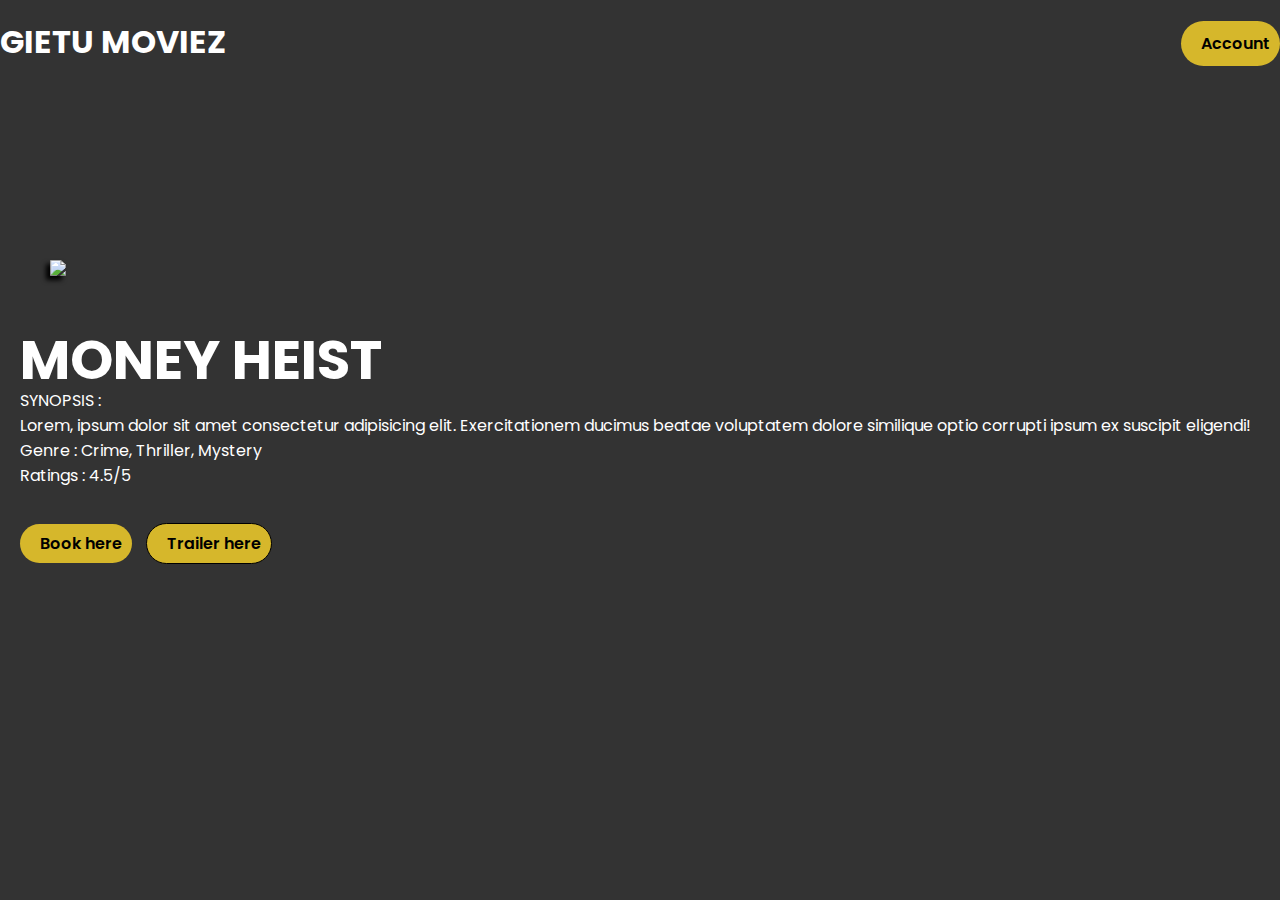
==== index.html @ 40458448 "Added Main Files" ====
<!DOCTYPE html>
<html lang="en">
  <head>
    <meta charset="UTF-8" />
    <meta http-equiv="X-UA-Compatible" content="IE=edge" />
    <meta name="viewport" content="width=device-width, initial-scale=1.0" />
    <title>GIETU MOVIESROOM</title>
    <link rel="stylesheet" href="style.css" />
  </head>

  <body>
    <div class="container header">
      <!-- <img src="assets/img/logo.png" class="logo" /> -->
      <h1 class="logo">GIETU MOVIEZ</h1>
      <a href="#" class="header-btn"><i class="fa fa-user"></i> Account</a>
    </div>

    <div class="container movie-details">
      <div class="row">
        <div class="col-md-6 text-center">
          <img src="assets/img/money heist.jpg" class="movie-img">
        </div>
        <div class="col-md-6 left-box">
          <h1 class="movie-title">MONEY HEIST</h1>
          <p>
            SYNOPSIS : <br />
            Lorem, ipsum dolor sit amet consectetur adipisicing elit.
            Exercitationem ducimus beatae voluptatem dolore similique optio
            corrupti ipsum ex suscipit eligendi!
          </p>
          <p>Genre : Crime, Thriller, Mystery</p>
          <p>Ratings : 4.5/5</p>
          <a href="" class="book-btn"><i class="fa-solid fa-ticket"></i>Book here</a>
          <a href="" class="trailer-btn"><i class="fa fa-play"></i>Trailer here</a>
        </div>
        
      </div>
    </div>
  </body>

  <!-- ALL CDNJ -->

  <link
    rel="stylesheet"
    href="https://cdnjs.cloudflare.com/ajax/libs/bootstrap/5.3.0-alpha1/css/bootstrap-grid.min.css"
    integrity="sha512-zDDxSlYrbKTTfup/YyljmstpX+1jwjeg15AKS/fl26gRxfpD+HMr6dfuJQzCcFtoIEjf93SuCffose5gDQOZtg=="
    crossorigin="anonymous"
    referrerpolicy="no-referrer"
  />

  <script
    src="https://cdnjs.cloudflare.com/ajax/libs/bootstrap/5.3.0-alpha1/js/bootstrap.min.js"
    integrity="sha512-eHx4nbBTkIr2i0m9SANm/cczPESd0DUEcfl84JpIuutE6oDxPhXvskMR08Wmvmfx5wUpVjlWdi82G5YLvqqJdA=="
    crossorigin="anonymous"
    referrerpolicy="no-referrer"
  ></script>

  <link
    rel="stylesheet"
    href="https://cdnjs.cloudflare.com/ajax/libs/font-awesome/6.3.0/css/all.min.css"
    integrity="sha512-SzlrxWUlpfuzQ+pcUCosxcglQRNAq/DZjVsC0lE40xsADsfeQoEypE+enwcOiGjk/bSuGGKHEyjSoQ1zVisanQ=="
    crossorigin="anonymous"
    referrerpolicy="no-referrer"
  />

</html>
---- style.css ----
@import url("https://fonts.googleapis.com/css2?family=Poppins:wght@400;600;700&display=swap");
@import url('https://fonts.googleapis.com/css2?family=Nunito:ital,wght@0,300;0,400;0,600;0,700;1,300;1,400&display=swap');
@import url('https://fonts.googleapis.com/css?family=Lato:100,400');

*{
  margin: 0;
  padding: 0;
  font-family: 'Poppins' , sans-serif;
  box-sizing: border-box;
}

html{
  scroll-behavior: smooth;
}

body{
  width: 100%;
  height: 100%;
  background-image: linear-gradient(rgba(0, 0, 0, 0.8),rgba(0,0,0,0.8)),url(assets/img/moneyheist1.jpg);
  background-position: center;
  background-size: cover;
}

.logo{
  margin-top: 18px;
  color: #fff;
}

.header{
  height: 10%;
}

.header-btn{
  text-decoration: none;
  border-radius: 30px;
  padding: 10px 10px;
  float: right;
  margin-top: -45px;
  color: #000000;
  font-weight: 600;
  background: #d6b72b;
}

.movie-details{
  margin: 15% 0;
}

.left-box{
  color: #fff;
  margin: 15px 0;
  padding: 20px;
}

.left-box a{
  text-decoration: none;
  border-radius: 30px;
  padding: 7px 10px;
  margin-top: 35px;
  color: #000000;
  font-weight: 600;
  background: #d6b72b; 
  display: inline-block;
  margin-right: 10px;
}

.trailer-btn{
  border: 1px solid #000000;
  background: transparent;
}

.fa-solid{
  margin: 0 5px;
}

.fa{
  margin: 0 5px;
}

.movie-img{
  height: 500px;
  margin: -50px 0px 0px 50px;
  border-radius: 5%;
  box-shadow: -4px 4px 5px 0 #000;
  transition: 1s;
}

.movie-img:hover{
  transform: translateY(-5px);
}

.movie-title{
  height: 50px;
  font-size: 55px;
  font-weight: 700;
  margin: 0px 0px 20px;
}

@media only screen and (max-width: 650px){

  .movie-img{
    height: 500px;
    margin: -50px 0px 0px 25px;
    border-radius: 5%;
    box-shadow: -4px 4px 5px 0 #000;
    transition: 1s;
  }

}
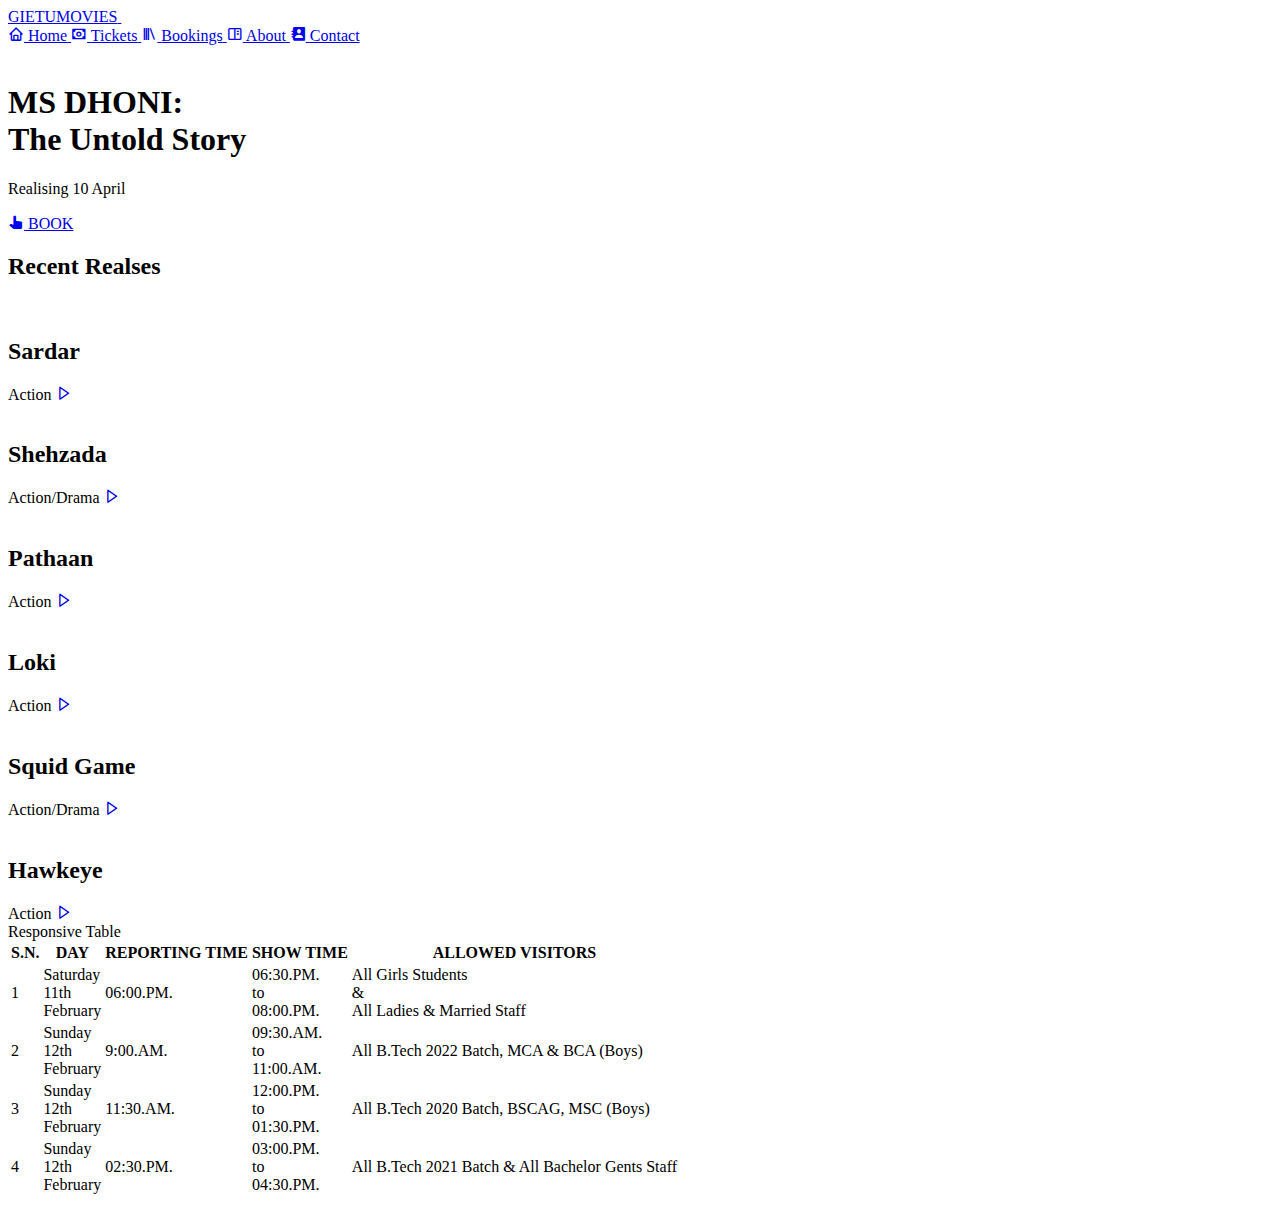
==== commit d1ebb2e3: "Add files via upload" ====
--- a/index.html
+++ b/index.html
@@ -1,66 +1,250 @@
 <!DOCTYPE html>
 <html lang="en">
-  <head>
-    <meta charset="UTF-8" />
-    <meta http-equiv="X-UA-Compatible" content="IE=edge" />
-    <meta name="viewport" content="width=device-width, initial-scale=1.0" />
-    <title>GIETU MOVIESROOM</title>
-    <link rel="stylesheet" href="style.css" />
-  </head>
-
-  <body>
-    <div class="container header">
-      <!-- <img src="assets/img/logo.png" class="logo" /> -->
-      <h1 class="logo">GIETU MOVIEZ</h1>
-      <a href="#" class="header-btn"><i class="fa fa-user"></i> Account</a>
-    </div>
-
-    <div class="container movie-details">
-      <div class="row">
-        <div class="col-md-6 text-center">
-          <img src="assets/img/money heist.jpg" class="movie-img">
-        </div>
-        <div class="col-md-6 left-box">
-          <h1 class="movie-title">MONEY HEIST</h1>
-          <p>
-            SYNOPSIS : <br />
-            Lorem, ipsum dolor sit amet consectetur adipisicing elit.
-            Exercitationem ducimus beatae voluptatem dolore similique optio
-            corrupti ipsum ex suscipit eligendi!
-          </p>
-          <p>Genre : Crime, Thriller, Mystery</p>
-          <p>Ratings : 4.5/5</p>
-          <a href="" class="book-btn"><i class="fa-solid fa-ticket"></i>Book here</a>
-          <a href="" class="trailer-btn"><i class="fa fa-play"></i>Trailer here</a>
-        </div>
-        
-      </div>
-    </div>
-  </body>
-
-  <!-- ALL CDNJ -->
-
-  <link
-    rel="stylesheet"
-    href="https://cdnjs.cloudflare.com/ajax/libs/bootstrap/5.3.0-alpha1/css/bootstrap-grid.min.css"
-    integrity="sha512-zDDxSlYrbKTTfup/YyljmstpX+1jwjeg15AKS/fl26gRxfpD+HMr6dfuJQzCcFtoIEjf93SuCffose5gDQOZtg=="
-    crossorigin="anonymous"
-    referrerpolicy="no-referrer"
-  />
-
-  <script
-    src="https://cdnjs.cloudflare.com/ajax/libs/bootstrap/5.3.0-alpha1/js/bootstrap.min.js"
-    integrity="sha512-eHx4nbBTkIr2i0m9SANm/cczPESd0DUEcfl84JpIuutE6oDxPhXvskMR08Wmvmfx5wUpVjlWdi82G5YLvqqJdA=="
-    crossorigin="anonymous"
-    referrerpolicy="no-referrer"
-  ></script>
-
-  <link
-    rel="stylesheet"
-    href="https://cdnjs.cloudflare.com/ajax/libs/font-awesome/6.3.0/css/all.min.css"
-    integrity="sha512-SzlrxWUlpfuzQ+pcUCosxcglQRNAq/DZjVsC0lE40xsADsfeQoEypE+enwcOiGjk/bSuGGKHEyjSoQ1zVisanQ=="
-    crossorigin="anonymous"
-    referrerpolicy="no-referrer"
-  />
-
-</html>
+<head>
+    <meta charset="UTF-8">
+    <meta http-equiv="X-UA-Compatible" content="IE=edge">
+    <meta name="viewport" content="width=device-width, initial-scale=1.0">
+    <title>Movies</title>
+    <link rel="stylesheet" href="css/style.css">
+
+    <!-- 29th code goes hre, linking the swiper css -->
+    <link rel="stylesheet" href="css/swiper-bundle.min.css">
+     <!-- 1st code goes here, adding the fav icons -->
+    <link rel="shortcut icon" href="img/fav-icon.png" type="image/x-icon">
+    <!-- 2nd code goes here, adding box icons from websites -->
+    <link href='https://unpkg.com/boxicons@2.1.4/css/boxicons.min.css' rel='stylesheet'>
+</head>
+<body onload="myFunction()">
+    <div id="loading"></div>
+    <!-- 8th code goes here, making the header -->
+    <header>
+        <!-- 9th code goes here, making the navbar -->
+        <div class="nav container">
+            <!-- --Logo-- -->
+            <a href="index.html" class="logo">
+                GIETU<span>MOVIES</span>
+            </a>
+
+            <!-- 10th code goes here, making the search box -->
+            <!-- <div class="search-box">
+                <input type="search" name="" id="search-input" placeholder="Search movie">
+                <i class='bx bx-search'></i>
+            </div> -->
+            <!-- 11th code goes here, adding the user img -->
+            <a href="#" class="user">
+                <img src="img/user.jpg" alt="" class="user-img">
+            </a>
+
+            <!-- 12th code goes here, making the navbar -->
+            <div class="navbar">
+                
+                <!-- --Adding an unique id in the 'a' tag for color change -->
+                <a href="#home" class="nav-links" id="navbar"> <!-- 15th code goes here, adding the class nav-active,  here it is being removed -->
+                    <i class='bx bx-home'></i>
+                    <span class="nav-link-title">Home</span>
+                </a>
+                
+                <a href="#popular" class="nav-links" id="navbar1">
+                    <i class='bx bx-money'></i>
+                    <span class="nav-link-title">Tickets</span>
+                </a>
+                
+                <a href="#movies" class="nav-links" id="navbar2">
+                    <i class='bx bx-library'></i>
+                    <span class="nav-link-title">Bookings</span>
+                </a>
+                
+                <a href="play_movie.html" class="nav-links" id="navbar3">
+                    <i class='bx bx-book-content'></i>
+                    <span class="nav-link-title">About</span>
+                </a>
+                
+                <a href="#home" class="nav-links" id="navbar4">
+                    <i class='bx bxs-contact'></i>
+                    <span class="nav-link-title">Contact</span>
+                </a>
+            </div>
+        </div>
+    </header>
+
+
+
+    <!-- 18th code goes here, making the home section -->
+    <section class="home container test" id="home">
+        <!-- --Home Image-- -->
+        <img src="img/bg.png" alt="" class="home-img">
+        <!-- --Home Text-- -->
+        <div class="home-text">
+            <h1 class="home-title">MS DHONI: <br>The Untold Story</h1>
+            <p>Realising 10 April</p>
+            <a href="#" class="watch-btn">
+                <i class='bx bxs-hand-up'></i>
+                <span>BOOK</span>
+            </a>
+        </div>
+    </section>
+
+
+
+    <!-- 21st code goes here, adding the popular section -->
+    <section class="popular container" id="popular">
+        <!-- --Heading-- -->
+        <div class="heading">
+            <h2 class="heading-title">Recent Realses</h2>
+        </div>
+        <!-- 23rd code goes here, adding the popular content div -->
+        <!-- note: before adding something to this div go 24th step -->
+        <div class="popular-content swiper"> <!--26th code goes here, adding swiper class-->
+            <!-- 27th code goes here, making the swiper-wrapper class -->
+            <div class="swiper-wrapper">
+                <div class="swiper-slide">
+                    <div class="movie-box">
+                        <img src="img/movie-1.png" alt="" class="movie-box-img">
+                        <div class="box-text">
+                            <h2 class="movie-title">Sardar</h2>
+                            <span class="movie-type">Action</span>
+                            <a href="#" class="watch-btn play-btn">
+                                <i class="bx bx-right-arrow"></i>
+                            </a>
+                        </div>
+                    </div>
+                </div>
+
+                <!-- 31st code goes here, just copy the swiper-slide -->
+                <div class="swiper-slide">
+                    <div class="movie-box">
+                        <img src="img/movie-2.png" alt="" class="movie-box-img">
+                        <div class="box-text">
+                            <h2 class="movie-title">Shehzada</h2>
+                            <span class="movie-type">Action/Drama</span>
+                            <a href="#" class="watch-btn play-btn">
+                                <i class="bx bx-right-arrow"></i>
+                            </a>
+                        </div>
+                    </div>
+                </div>
+
+                <div class="swiper-slide">
+                    <div class="movie-box">
+                        <img src="img/movie-3.png" alt="" class="movie-box-img">
+                        <div class="box-text">
+                            <h2 class="movie-title">Pathaan</h2>
+                            <span class="movie-type">Action</span>
+                            <a href="#" class="watch-btn play-btn">
+                                <i class="bx bx-right-arrow"></i>
+                            </a>
+                        </div>
+                    </div>
+                </div>
+
+
+                <div class="swiper-slide">
+                    <div class="movie-box">
+                        <img src="img/popular-movie-3.jpg" alt="" class="movie-box-img">
+                        <div class="box-text">
+                            <h2 class="movie-title">Loki</h2>
+                            <span class="movie-type">Action</span>
+                            <a href="#" class="watch-btn play-btn">
+                                <i class="bx bx-right-arrow"></i>
+                            </a>
+                        </div>
+                    </div>
+                </div>
+
+
+                <div class="swiper-slide">
+                    <div class="movie-box">
+                        <img src="img/popular-movie-4.jpg" alt="" class="movie-box-img">
+                        <div class="box-text">
+                            <h2 class="movie-title">Squid Game</h2>
+                            <span class="movie-type">Action/Drama</span>
+                            <a href="#" class="watch-btn play-btn">
+                                <i class="bx bx-right-arrow"></i>
+                            </a>
+                        </div>
+                    </div>
+                </div>
+
+
+                <div class="swiper-slide">
+                    <div class="movie-box">
+                        <img src="img/popular-movie-6.jpg" alt="" class="movie-box-img">
+                        <div class="box-text">
+                            <h2 class="movie-title">Hawkeye</h2>
+                            <span class="movie-type">Action</span>
+                            <a href="#" class="watch-btn play-btn">
+                                <i class="bx bx-right-arrow"></i>
+                            </a>
+                        </div>
+                    </div>
+                </div>
+            </div>
+
+            <!-- here the these button will be shown on the div side by side, so comment this form here and go to code 38 -->
+            <div class="swiper-button-next"></div>
+            <div class="swiper-button-prev"></div>
+        </div>
+    </section>
+
+
+    <section>
+              <!-- 1st code goes here, making the table content -->
+        <div class="table-container">
+            <div class="heading">Responsive Table</div>
+            <table class="table">
+                <!-- 2nd code goes here, adding the thead -->
+                <thead>
+                    <tr>
+                        <th>S.N.</th>
+                        <th>DAY</th>
+                        <th>REPORTING TIME</th>
+                        <th>SHOW TIME</th>
+                        <th>ALLOWED VISITORS</th>
+                    </tr>
+                </thead>
+
+                <!-- 3rd code goes here, adding the tbody -->
+                <tbody>
+                    <tr>
+                        <td data-label="S.N.">1</td>
+                        <td data-label="DAY">Saturday <br> 11th <br> February</td>
+                        <td data-label="REPORTING TIME">06:00.PM.</td>
+                        <td data-label="SHOW TIME">06:30.PM. <br> to <br> 08:00.PM.</td>
+                        <td data-label="ALLOWED VISITORS"><span class="text_open">All Girls Students <br> & <br> All Ladies & Married Staff</span></td>
+                    </tr>
+
+                    <!-- 4th code goes here, coping the above code -->
+                    <tr>
+                        <td data-label="S.N.">2</td>
+                        <td data-label="DAY">Sunday <br> 12th <br> February</td>
+                        <td data-label="REPORTING TIME">9:00.AM.</td>
+                        <td data-label="SHOW TIME">09:30.AM. <br> to <br> 11:00.AM.</td>
+                        <td data-label="ALLOWED VISITORS"><span class="text_open">All B.Tech 2022 Batch, MCA & BCA (Boys)</span></td>
+
+                    </tr>
+                    <tr>
+                        <td data-label="S.N.">3</td>
+                        <td data-label="DAY">Sunday <br> 12th <br> February</td>
+                        <td data-label="REPORTING TIME">11:30.AM.</td>
+                        <td data-label="SHOW TIME">12:00.PM. <br> to <br> 01:30.PM.</td>
+                        <td data-label="ALLOWED VISITORS"><span class="text_open">All B.Tech 2020 Batch, BSCAG, MSC (Boys)</span></td>
+                    </tr>
+                    <tr>
+                        <td data-label="S.N.">4</td>
+                        <td data-label="DAY">Sunday <br> 12th <br> February</td>
+                        <td data-label="REPORTING TIME">02:30.PM.</td>
+                        <td data-label="SHOW TIME">03:00.PM. <br> to <br> 04:30.PM.</td>
+                        <td data-label="ALLOWED VISITORS"><span class="text_open">All B.Tech 2021 Batch & All Bachelor Gents Staff</span></td>
+                    </tr>
+                    
+                </tbody>
+            </table>
+        </div>
+    </section>
+
+    <!-- 30th code goes here, linkig swiper js -->
+    <script src="js/swiper-bundle.min.js"></script>
+    <!-- 3rd code goes here, linking to the js -->
+    <script src="js/index.js"></script>
+</body>
+</html>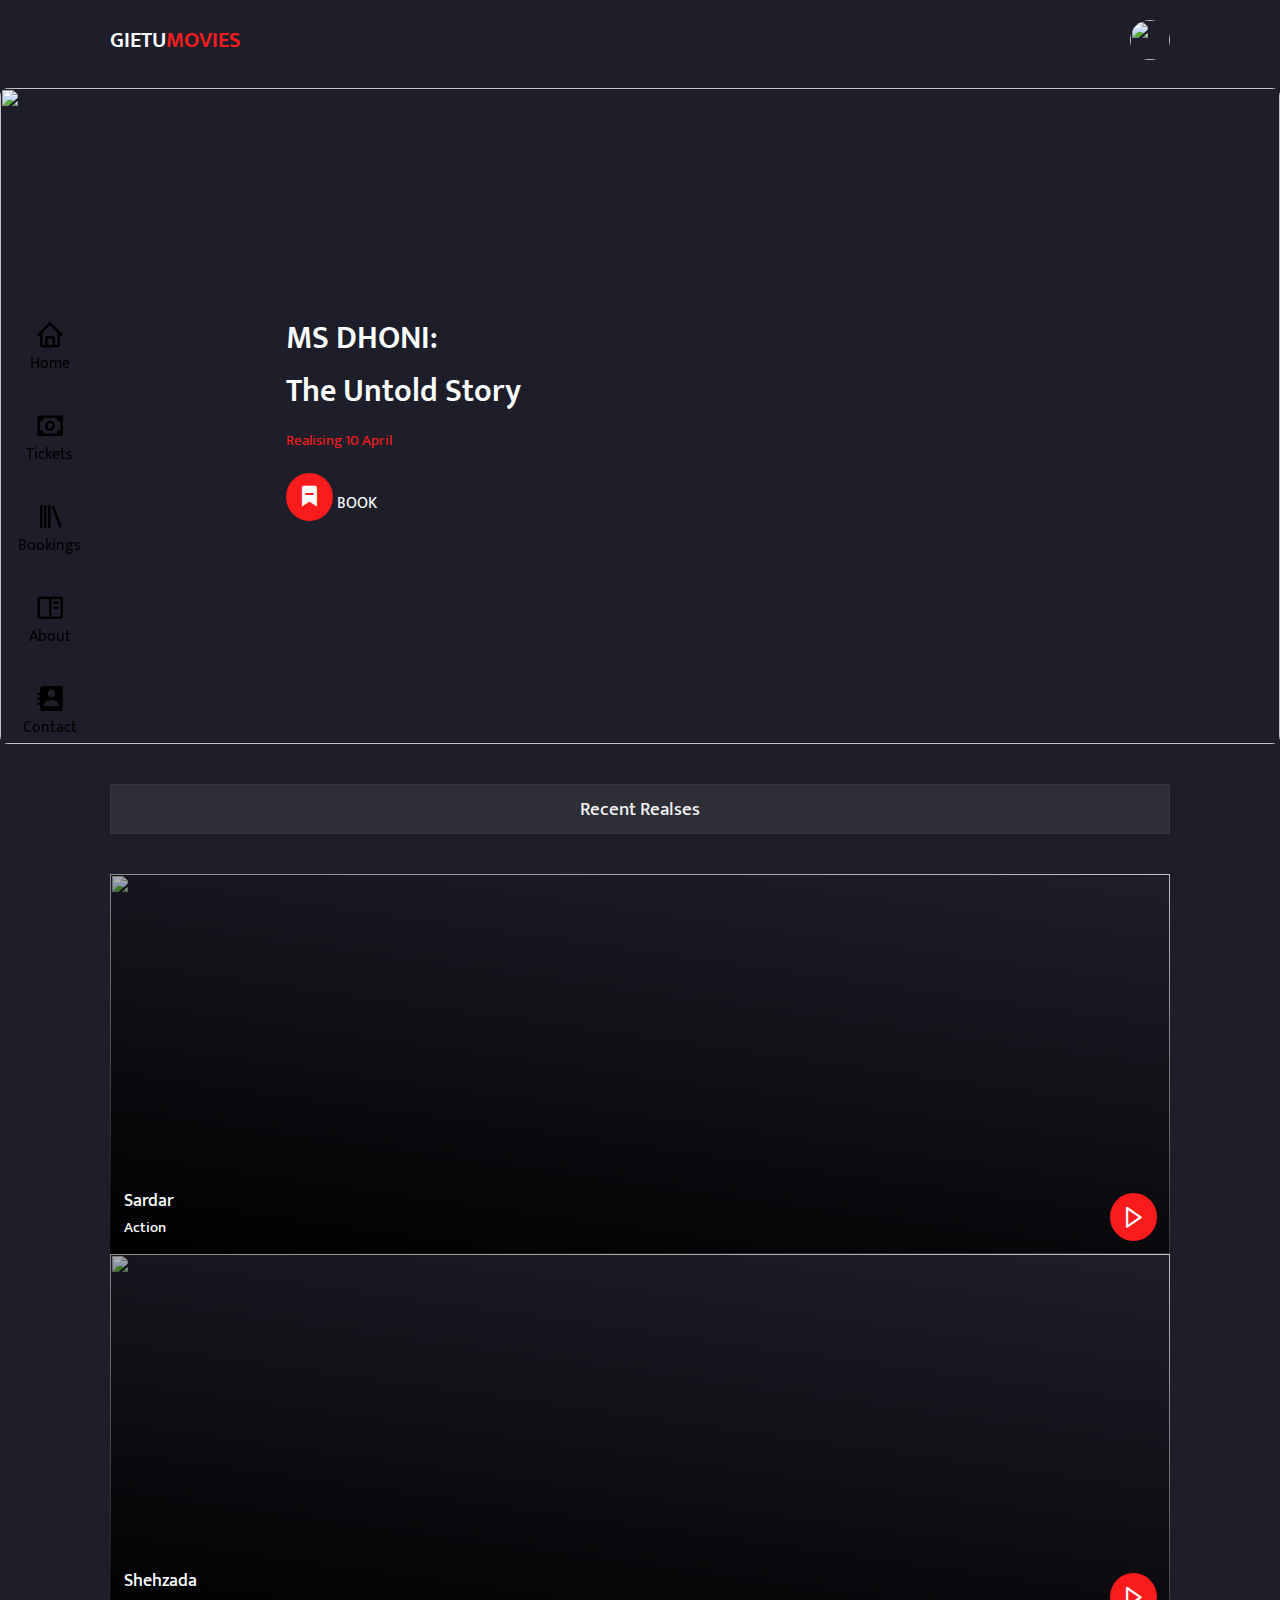
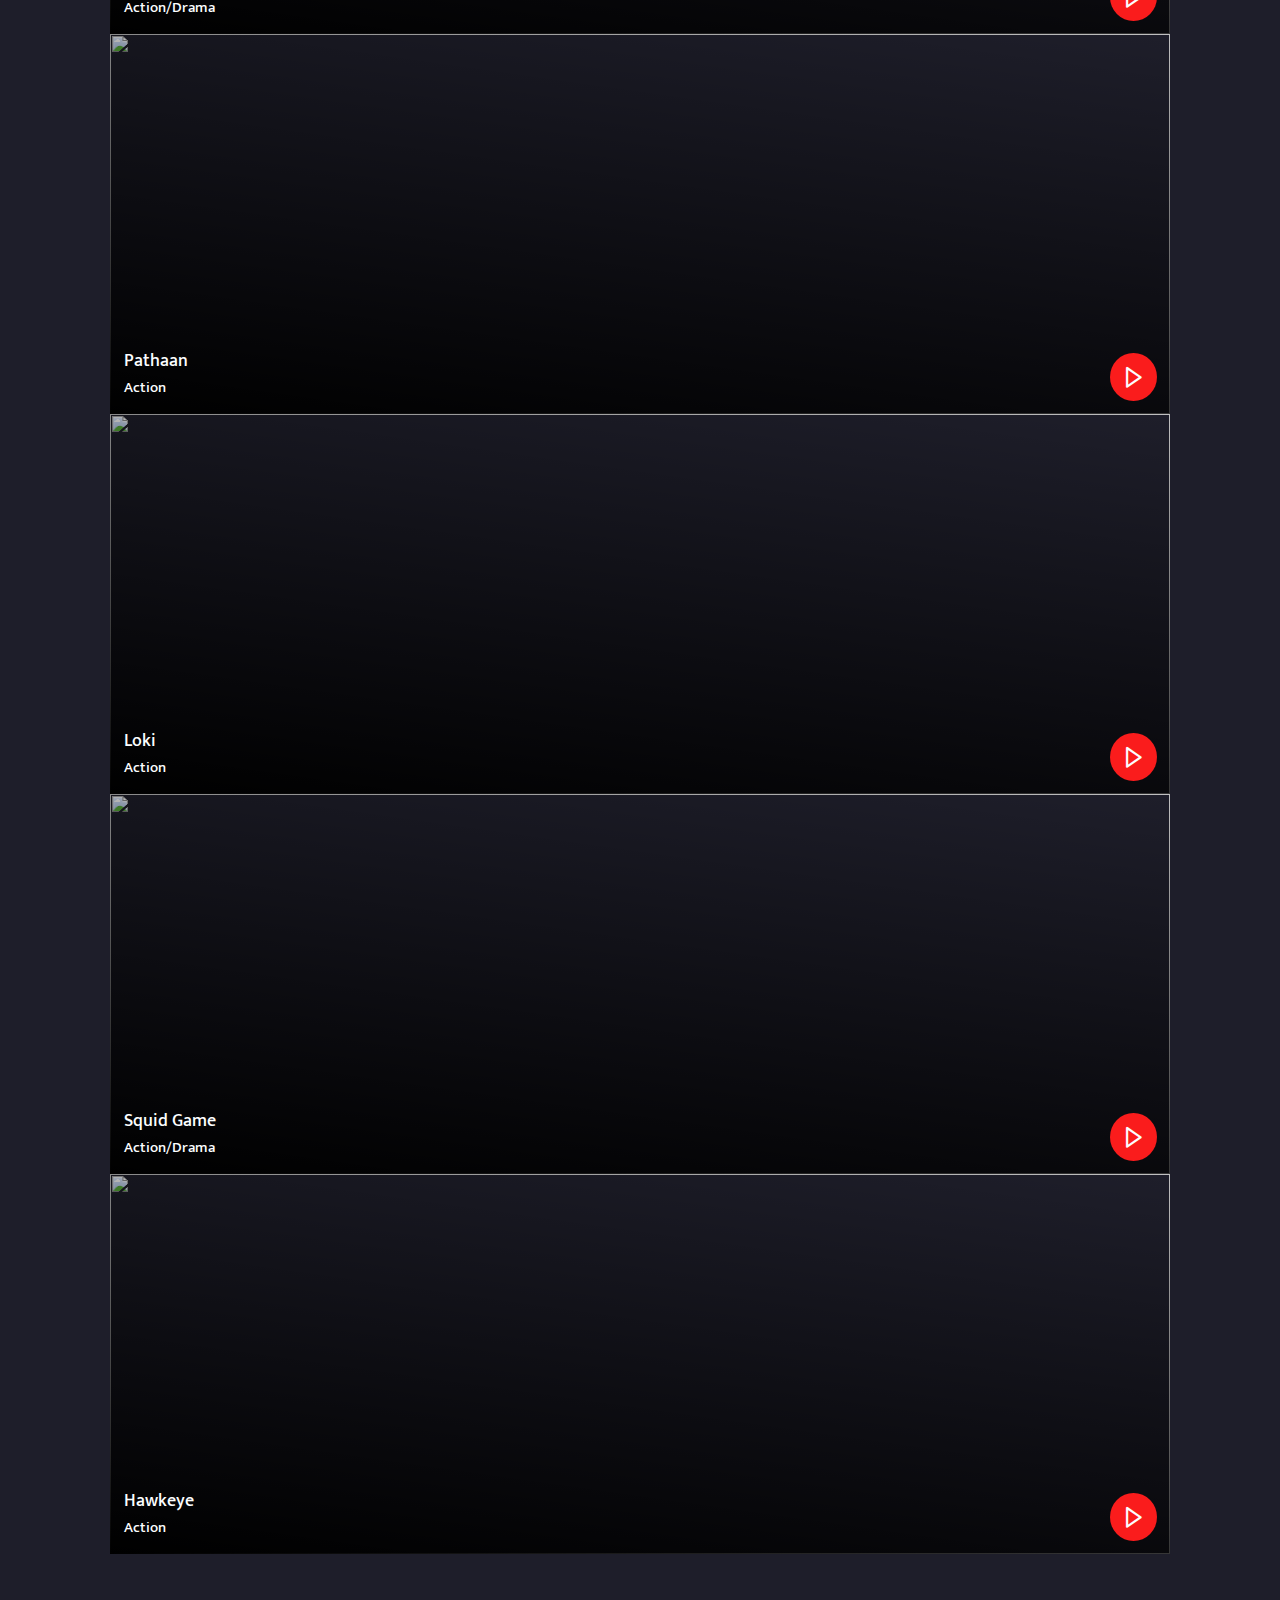
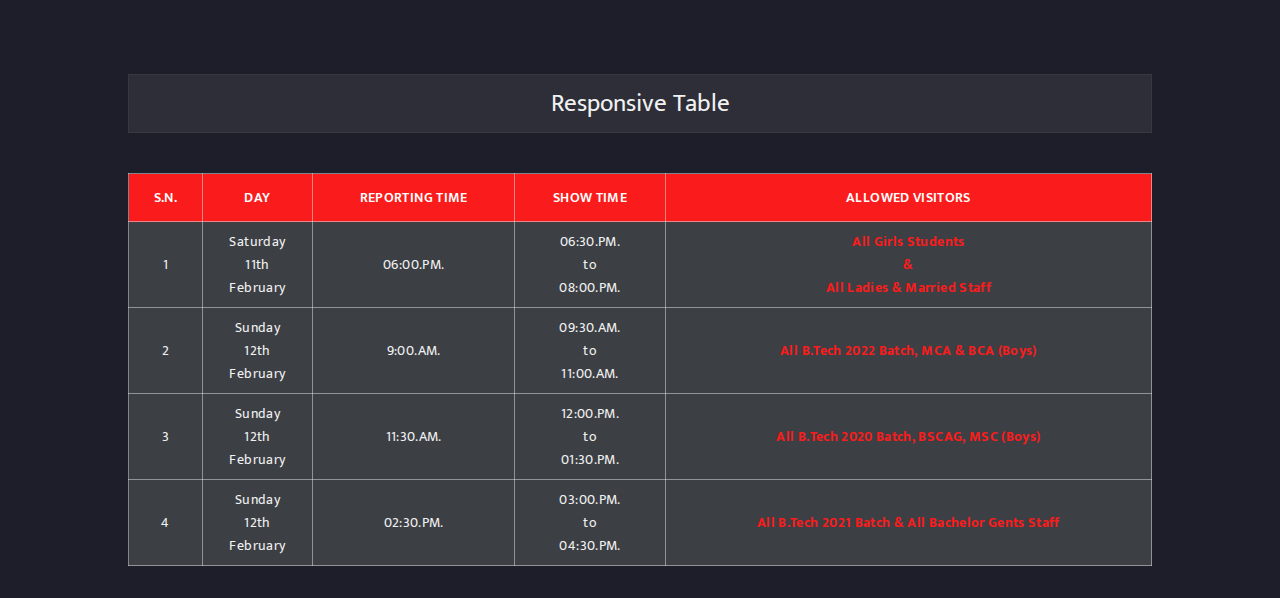
==== commit be802229: "Changes done" ====
--- a/index.html
+++ b/index.html
@@ -14,8 +14,7 @@
     <!-- 2nd code goes here, adding box icons from websites -->
     <link href='https://unpkg.com/boxicons@2.1.4/css/boxicons.min.css' rel='stylesheet'>
 </head>
-<body onload="myFunction()">
-    <div id="loading"></div>
+<body>
     <!-- 8th code goes here, making the header -->
     <header>
         <!-- 9th code goes here, making the navbar -->
@@ -78,7 +77,7 @@
             <h1 class="home-title">MS DHONI: <br>The Untold Story</h1>
             <p>Realising 10 April</p>
             <a href="#" class="watch-btn">
-                <i class='bx bxs-hand-up'></i>
+                <a href="page.html" class="a-class"><i class='bx bxs-bookmark-minus'></i></a>
                 <span>BOOK</span>
             </a>
         </div>
--- a/css/style.css
+++ b/css/style.css
@@ -0,0 +1,607 @@
+/* 4th code goes here, adding the google fonts link */
+@import url('https://fonts.googleapis.com/css2?family=Mukta:wght@300;500&display=swap');
+
+/* 5th code goes here, adding a common style to whole website */
+* {
+    font-family: 'Mukta', sans-serif;
+    margin: 0;
+    padding: 0;
+    scroll-behavior: smooth;
+    box-sizing: border-box;
+    scroll-padding-top: 2rem;
+}
+
+/* 6th code goes here, creating some variables */
+:root{
+    --main-color: #fa1c1c;
+    --hover-color: hsl(37, 94%, 57);
+    --body-color: #1e1e2a;
+    --container-color: #2d2e37;
+    --text-color: #fcfeff;
+}
+
+html::-webkit-scrollbar{
+    width: 0.5rem;
+    background: transparent;
+}
+html::-webkit-scrollbar-thumb{
+    background: var(--main-color);
+}
+::selection{
+    background: var(--main-color);
+    color: var(--text-color);
+}
+
+/* 7th code goes here, styling some common attributes */
+a{
+    text-decoration: none;
+}
+li{
+    list-style: none;
+}
+img{
+    width: 100%;
+}
+body{
+    background: var(--body-color);
+    color: var(--text-color);
+}
+
+/* 12th code goes here, styling the container in (nav container) */
+.container{
+    max-width: 1060px;
+    margin: auto;
+    width: 100%;
+}
+.test{
+    max-width: 1515px;
+}
+
+/* 13th code goes here, styling the header */
+header{
+    position: fixed;
+    top: 0;
+    left: 0;
+    width: 100%;
+    background: var(--body-color);
+    z-index: 100;
+}
+
+/* 14th code goes here, styling the nav from (nav container) */
+.nav{
+    display: flex;
+    align-items: center;
+    justify-content: center;
+    padding: 20px 0;
+}
+
+/* 15th code goes here, styling the logo */
+.logo{
+    font-size: 1.4rem;
+    color: var(--text-color);
+    font-weight: 600;
+    text-transform: uppercase;
+    margin: 0 auto 0 0;
+}
+.logo span{
+    color: var(--main-color);
+}
+
+/* 16th code goes here, styling the search-box */
+.search-box{
+    max-width: 240px;
+    width: 100%;
+    display: flex;
+    align-items: center;
+    column-gap: 0.7rem;
+    padding: 8px 15px;
+    background: var(--container-color);
+    border-radius: 4rem;
+    margin-right: 1rem; 
+}
+
+/* 17th code goes here, styling the input area of search box */
+.bx{
+    cursor: pointer;
+}
+.search-box .bx{
+    font-size: 1.1rem;
+}
+.search-box .bx:hover{
+    color: var(--main-color);
+}
+#search-input{
+    width: 100%;
+    border: none;
+    outline: none;
+    color: var(--text-color);
+    background: transparent;
+    font-size: 0.938rem;
+}
+
+/* 18th code goes here, styling the user-img */
+.user{
+    display: flex;
+}
+.user-img{
+    width: 40px;
+    height: 40px;
+    object-fit: cover;
+    border-radius: 50%;
+    object-position: center;
+}
+
+/* 13th code goes here, styling the navbar */
+.navbar {
+    position: fixed;
+    top: 59%;
+    transform: translateY(-50%);
+    left: 18px;
+    display: flex;
+    flex-direction: column;
+    row-gap: 2.1rem;
+}
+
+/* 14th code goes here, styling the nav-links */
+.nav-links{
+    display: flex;
+    flex-direction: column;
+    align-items: center;
+    color: #b7b7b7;
+}
+.nav-links:hover, 
+.nav-active{ /*<-- 16th adding the .nav-active class*/
+    color: var(--text-color);
+    transition: 0.3s all linear;
+    transform: scale(1.1);
+}
+/* 17th code goes here */
+.nav-links .bx{
+    font-size: 1.9rem;
+    color: black;
+}
+.nav-link-title{
+    font-style: 0.7rem;
+    color: black;
+}
+
+
+/* --Creating the class for change of background for all indivisual links-- */
+.nav-links2 .bx{
+    transition: all 0.5s ease-in;
+    font-size: 1.9rem;
+    color: rgb(255, 255, 255);
+}
+.nav-links2 .nav-link-title{
+    transition: all 0.5s ease-in;
+    color: rgb(255, 255, 255);
+}
+
+.nav-links3 .bx{
+    transition: all 0.5s ease-in;
+    font-size: 1.9rem;
+    color: rgb(255, 255, 255);
+}
+.nav-links3 .nav-link-title{
+    transition: all 0.5s ease-in;
+    color: rgb(255, 255, 255);
+}
+
+.nav-links4 .bx{
+    transition: all 0.5s ease-in;
+    font-size: 1.9rem;
+    color: rgb(255, 255, 255);
+}
+.nav-links4 .nav-link-title{
+    transition: all 0.5s ease-in;
+    color: rgb(255, 255, 255);
+}
+
+.nav-links5 .bx{
+    transition: all 0.5s ease-in;
+    font-size: 1.9rem;
+    color: rgb(255, 255, 255);
+}
+.nav-links5 .nav-link-title{
+    transition: all 0.5s ease-in;
+    color: rgb(255, 255, 255);
+}
+
+.nav-links6 .bx{
+    transition: all 0.5s ease-in;
+    font-size: 1.9rem;
+    color: rgb(255, 255, 255);
+}
+.nav-links6 .nav-link-title{
+    transition: all 0.5s ease-in;
+    color: rgb(255, 255, 255);
+}
+/* --end-- */
+
+/* 19th code goes here, styling the section */
+section{
+    padding: 3rem 0 2rem;
+}
+
+/* 20th code goes here, styling the home */
+.home{
+    position: relative;
+    min-height: 656px;  
+    display: flex;
+    align-items: center;
+    margin-top: 5rem !important;
+    border-radius: 0.5rem;
+}
+.home-img{
+    position: absolute;
+    width: 100%;
+    height: 100%;
+    z-index: -1;
+    object-fit: cover;
+    border-radius: 0.5rem;
+}
+.home-text{
+    padding-left: 286px;
+}
+.home-title{
+    font-size: 2rem;
+    font-weight: 600;
+}
+.home-text p{
+    font-size: 0.940rem;
+    margin: 10px 0 20px;
+    color: var(--main-color);
+}
+.watch-btn{
+    display: flex;
+    align-items: center;
+    column-gap: 0.8rem;
+    color: var(--text-color);
+}
+.watch-btn .bx{
+    font-size: 25px;
+    background: var(--main-color);
+    width: 47px;
+    height: 48px;
+    border-radius: 50%;
+    display: flex;
+    align-items: center;
+    justify-content: center;
+}
+.watch-btn .bx:hover{
+    background: var(--hover-color);
+}
+.watch-btn span{
+    font-size: 1rem;
+    font-weight: 400;
+}
+.a-class{
+    display: inline-flex;
+    align-items: center;
+    column-gap: 0.8rem;
+    color: var(--text-color);
+}
+.a-class .bx{
+    font-size: 25px;
+    background: var(--main-color);
+    width: 47px;
+    height: 48px;
+    border-radius: 50%;
+    display: flex;
+    align-items: center;
+    justify-content: center;
+}
+.a-class .bx:hover{
+    background: var(--hover-color);
+}
+
+/* 22nd code goes here, styling the heading */
+.heading{
+    display: flex;
+    align-items: center;
+    justify-content: center;
+    background: var(--container-color);
+    padding: 8px 14px;
+    border: 1px solid hsl(200 100% 99% / 5%);
+    margin-bottom: 2rem;
+}
+.heading-title{
+    font-size: 1.2rem;
+    font-weight: 500;
+}
+
+/* 33rd code goes here, styling the movie-box */
+.movie-box{
+    position: relative;
+    width: 100%;
+    height: 380px;
+    overflow: hidden;
+}
+
+/* 34th code goes here, styling the movie-box-img */
+.movie-box-img{
+    width: 100%;
+    height: 100%;
+    object-fit: cover;
+}
+
+/* 35th code goes here, styling the box-text */
+.movie-box .box-text{
+    position: absolute;
+    bottom: 0;
+    left: 0;
+    width: 100%;
+    height: 100%;
+    display: flex;
+    flex-direction: column;
+    justify-content: flex-end;
+    padding: 14px;
+    background: linear-gradient(8deg, black, transparent);
+    overflow: hidden;
+}
+
+/* 36th code goes here, styling the movie title */
+.movie-title{
+    font-size: 1.1rem;
+    font-weight: 500;
+}
+
+/* 37th code goes here, styling the movie type */
+.movie-type{
+    font-size: 0.938rem;
+    font-weight: 500;
+}
+
+/* 39th code goes here, styling the swiper btns
+.swiper-btn{
+    display: flex;
+} */
+
+/* 40th code goes here, styling the swiper-button-next and swiper-button-prev
+.swiper-button-next, .swiper-button-prev{
+    position: static !important;
+    margin: 0 0 0 20px !important;
+} */
+
+.swiper-button-next::after, 
+.swiper-button-prev::after{
+    color: var(--text-color);
+    font-size: 18px !important;
+    font-weight: 700;
+}
+
+/* 41st code goes here, adjusting the paly btn */
+.play-btn{
+    position: absolute;
+    bottom: 0.8rem;
+    right: 0.8rem;
+}
+
+/* 8th code goes here, adding the style to table-container */
+.table-container{
+    padding: 0 10%;
+    margin: 40px auto 0;
+}
+
+/* 9th code goes here, adding the style to heading */
+.heading{
+    font-size: 25px;
+    text-align: center;
+    color: #f1f1f1;
+    margin-bottom: 40px;
+}
+
+/* 10th code goes here, styling the table */
+.table{
+    width: 100%;
+    border-collapse: collapse;
+}
+.table thead{
+    background-color: var(--main-color);
+}
+.table thead tr th{
+    font-size: 14px;
+    font-weight: 600;
+    letter-spacing: 0.35px;
+    color: #FFFFFF;
+    opacity: 1;
+    padding: 12px;
+    vertical-align: top;
+    border: 1px solid #dee2e685;
+}
+.table tbody tr td{
+    font-size: 14px;
+    letter-spacing: 0.35px;
+    font-weight: normal;
+    color: #f1f1f1;
+    background-color: #3c3f44;
+    padding: 8px;
+    text-align: center;
+    border: 1px solid #dee2e685;
+}
+.table .text_open{
+    font-size: 14px;
+    font-weight: bold;
+    letter-spacing: 0.35px;
+    color: var(--main-color);
+}
+.table tbody tr td .btn{
+    width: 130px;
+    text-decoration: none;
+    line-height: 35px;
+    display: inline-block;
+    background-color: #FF1046;
+    font-weight: medium;
+    color: #FFFFFF;
+    text-align: center;
+    vertical-align: middle;
+    user-select: none;
+    border: 1px solid transparent;
+    font-size: 14px;
+    opacity: 1
+}
+
+/* --Media Query-- */
+@media (max-width: 1170px) {
+    .navbar{
+        bottom: 0;
+        left: 0;
+        right: 0;
+        top: auto;
+        transform: translateY(0);
+        flex-direction: revert;
+        justify-content: space-evenly;
+        row-gap: 1px;
+        padding: 10px;
+        border-top: 1px solid hsl(200 100% 99% / 5%);
+        background: linear-gradient(8deg, hsl(240 17% 14% / 100%) 5%, hsl(240 17% 14% / 90%) 100%);
+    }
+    .nav-link .bx{
+        font-size: 1.5rem;
+    }
+    .copyright{
+        margin-bottom: 4rem;
+    }
+}
+@media (max-width: 1060px){
+    .container{
+        margin: 0 auto;
+        width: 95%;
+    }
+}
+@media (max-width: 991px){
+    .movie-box{
+        height: 340px;
+    }
+    .movies-content{
+        grid-template-columns: repeat(auto-fit, minmax(214px, 1fr));
+    }
+}
+@media (max-width: 888px){
+    .nav{
+        padding: 14px 0;
+    }
+    .home{
+        min-height: 440px;
+        margin-top: 4rem !important;
+    }
+    .home-text{
+        padding-left: 25px;
+    }
+    .watch-btn span{
+        font-size: 0.9rem
+    }
+    .movie-title{
+        font-size: 1rem;
+        padding-right: 30px;
+    }
+
+}
+@media (max-width: 768px){
+    .nav{
+        padding: 11px 0;
+    }
+    .logo{
+        font-size: 1.2rem;
+    }
+    .section{
+        padding: 2rem 0;
+    }
+    .home-img{
+        /* object-position: left; */
+        object-fit: fill;
+    }
+    .movie-type{
+        font-size: 0.875rem;
+        margin-top: 2px;
+    }
+}
+@media (max-width: 514px){
+    .home{
+        min-height: 380px;
+    }
+    .heading{
+        padding: 2px 14px;
+    }
+    .heading-title{
+        font-size: 1rem;
+    }
+}
+@media (max-width: 408px){
+    *{
+        scroll-padding-top: 5rem;
+    }
+    .nav{
+        display: grid;
+        grid-template-columns: 1fr;
+        grid-template-rows: 1fr 1fr;
+        row-gap: 5px;
+    }
+    .search-box{
+        max-width: 100%;
+        width: 100%;
+        border-radius: 4px;
+        order: 3;
+        grid-column-start: 1;
+        grid-column-end: 3;
+    }
+    .home{
+        margin-top: 7rem !important;
+    }
+    .movie-box{
+        height: 300px;
+    }
+    .movies-content{
+        grid-template-columns: repeat(auto-fit, minmax(150px, 1fr));
+        gap: 1rem;
+    }
+
+}
+@media (max-width: 370px){
+    .home{
+        min-height: 300px;
+    }
+    .movie-box{
+        height: 35px;
+    }
+    .user-img, .watch-btn .btn{
+        width: 35px;
+        height: 35px;
+    }
+    .navbar{
+        justify-content: space-around;
+        padding: 8px 0;
+    }
+    .nav-link .bx{
+        font-size: 1.4rem;
+    }
+}
+
+/* --Media Query Table-- */
+@media (max-width: 768px){
+    .table thead{
+        display: none;
+    }
+    .table, .table tbody, .table tr, .table td{
+        display: block;
+        width: 100%;
+    }
+    .table tr{
+        margin-bottom: 15px;
+    }
+    .table tbody tr td{
+        text-align: right;
+        padding-left: 50%;
+        position: relative;
+    }
+    .table td:before{
+        content: attr(data-label);
+        position: absolute;
+        left: 0;
+        width: 50%;
+        padding-left: 15px;
+        font-weight: 600;
+        font-size: 14px;
+        text-align: left;
+    }
+}